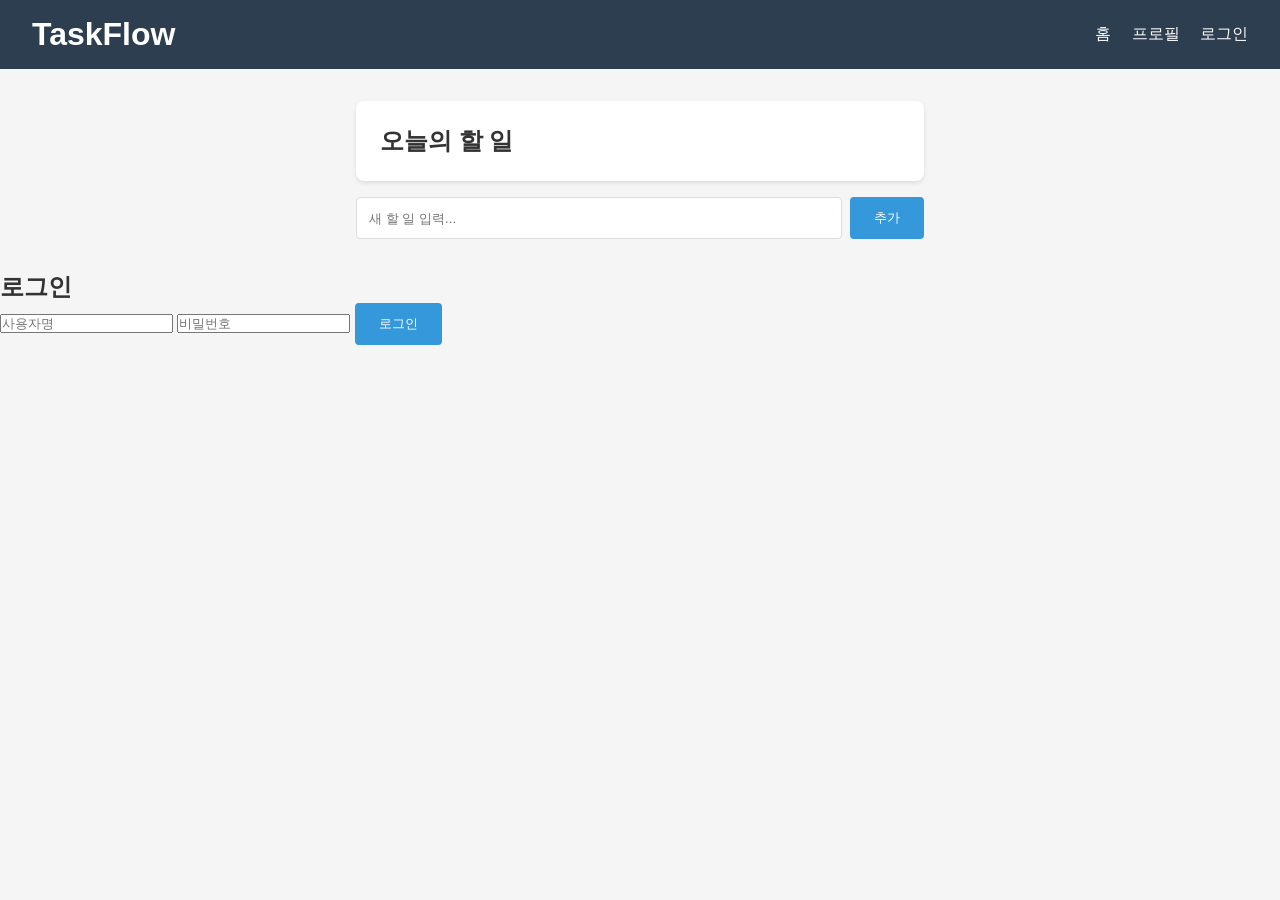
==== exercises/phase1-scenario1-1/practice/index.html @ 01be308b "feat: 사용자 인증 기능 추가" ====
<!DOCTYPE html>
<html lang="ko">
<head>
    <meta charset="UTF-8">
    <meta name="viewport" content="width=device-width, initial-scale=1.0">
    <title>TaskFlow - 할 일 관리</title>
    <link rel="stylesheet" href="style.css">
</head>
<body>
    <header>
        <h1>TaskFlow</h1>
        <nav>
            <a href="/">홈</a>
            <a href="/profile">프로필</a>
            <a href="/login">로그인</a>
        </nav>
    </header>
    <main>
        <section id="task-list">
            <h2>오늘의 할 일</h2>
            <ul id="tasks"></ul>
        </section>
        <section id="add-task">
            <input type="text" id="task-input" placeholder="새 할 일 입력...">
            <button onclick="addTask()">추가</button>
        </section>
    </main>
    <script src="app.js"></script>
</body>
</html>

    <!-- 인증 섹션 (auth.js에 의존) -->
    <section id="auth">
        <h2>로그인</h2>
        <input type="text" id="username" placeholder="사용자명">
        <input type="password" id="password" placeholder="비밀번호">
        <button onclick="handleLogin()">로그인</button>
    </section>
    <script src="auth.js"></script>
---- exercises/phase1-scenario1-1/practice/style.css ----
/* TaskFlow 기본 스타일 */
* {
    margin: 0;
    padding: 0;
    box-sizing: border-box;
}

body {
    font-family: 'Segoe UI', sans-serif;
    background-color: #f5f5f5;
    color: #333;
}

header {
    background-color: #2c3e50;
    color: white;
    padding: 1rem 2rem;
    display: flex;
    justify-content: space-between;
    align-items: center;
}

header nav a {
    color: white;
    text-decoration: none;
    margin-left: 1rem;
}

main {
    max-width: 600px;
    margin: 2rem auto;
    padding: 0 1rem;
}

#task-list {
    background: white;
    border-radius: 8px;
    padding: 1.5rem;
    box-shadow: 0 2px 4px rgba(0,0,0,0.1);
}

#add-task {
    margin-top: 1rem;
    display: flex;
    gap: 0.5rem;
}

#task-input {
    flex: 1;
    padding: 0.75rem;
    border: 1px solid #ddd;
    border-radius: 4px;
}

button {
    padding: 0.75rem 1.5rem;
    background-color: #3498db;
    color: white;
    border: none;
    border-radius: 4px;
    cursor: pointer;
}

button:hover {
    background-color: #2980b9;
}

/* 할 일 항목 스타일 */
#tasks li {
    padding: 0.75rem;
    border-bottom: 1px solid #eee;
    cursor: pointer;
    transition: all 0.2s;
}

#tasks li:hover {
    background-color: #f0f0f0;
}

#tasks li.done {
    text-decoration: line-through;
    color: #999;
}
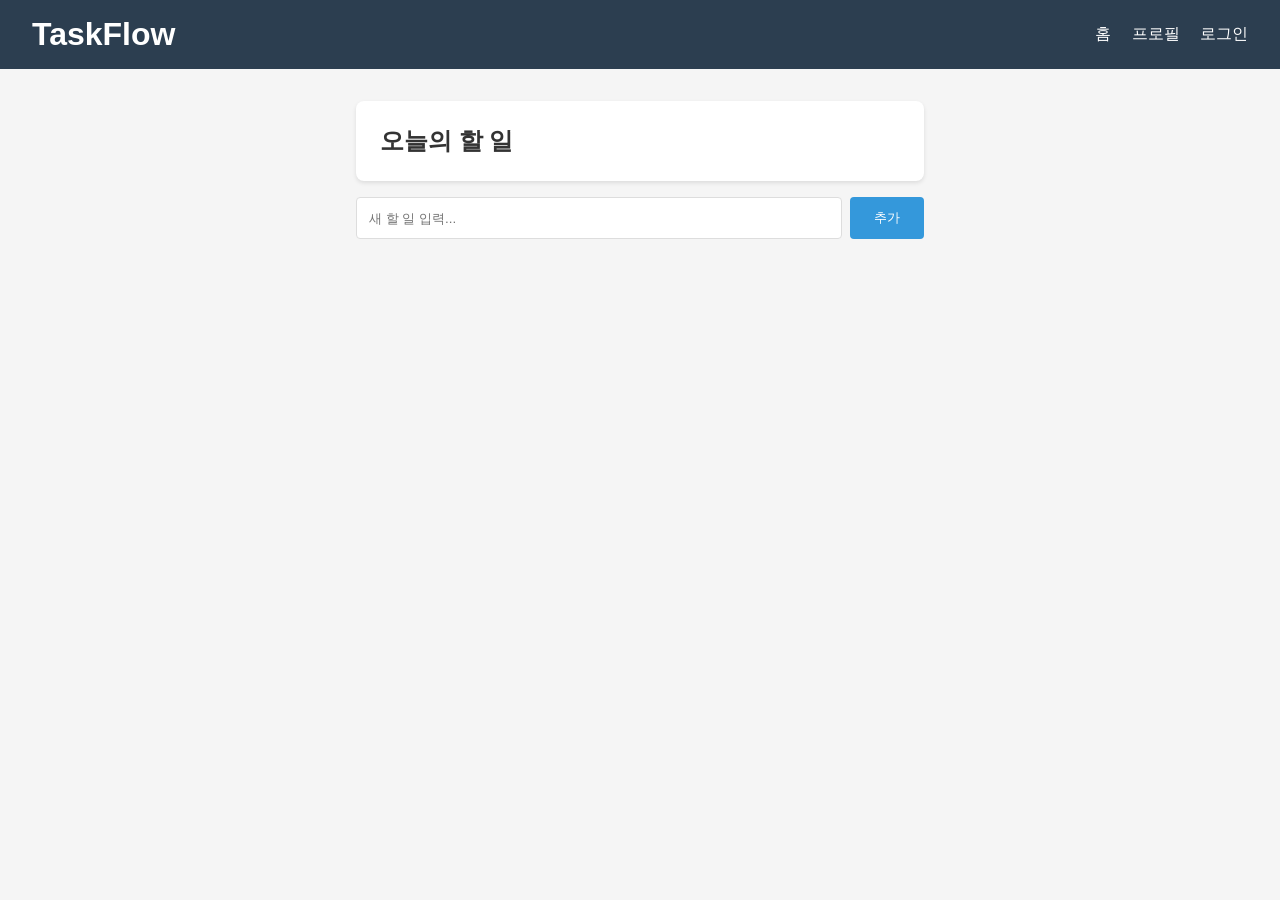
==== commit b0b95d06: "init: 프로젝트 초기 설정" ====
--- a/exercises/phase1-scenario1-1/practice/index.html
+++ b/exercises/phase1-scenario1-1/practice/index.html
@@ -28,12 +28,3 @@
     <script src="app.js"></script>
 </body>
 </html>
-
-    <!-- 인증 섹션 (auth.js에 의존) -->
-    <section id="auth">
-        <h2>로그인</h2>
-        <input type="text" id="username" placeholder="사용자명">
-        <input type="password" id="password" placeholder="비밀번호">
-        <button onclick="handleLogin()">로그인</button>
-    </section>
-    <script src="auth.js"></script>
--- a/exercises/phase1-scenario1-1/practice/style.css
+++ b/exercises/phase1-scenario1-1/practice/style.css
@@ -64,20 +64,3 @@
 button:hover {
     background-color: #2980b9;
 }
-
-/* 할 일 항목 스타일 */
-#tasks li {
-    padding: 0.75rem;
-    border-bottom: 1px solid #eee;
-    cursor: pointer;
-    transition: all 0.2s;
-}
-
-#tasks li:hover {
-    background-color: #f0f0f0;
-}
-
-#tasks li.done {
-    text-decoration: line-through;
-    color: #999;
-}
